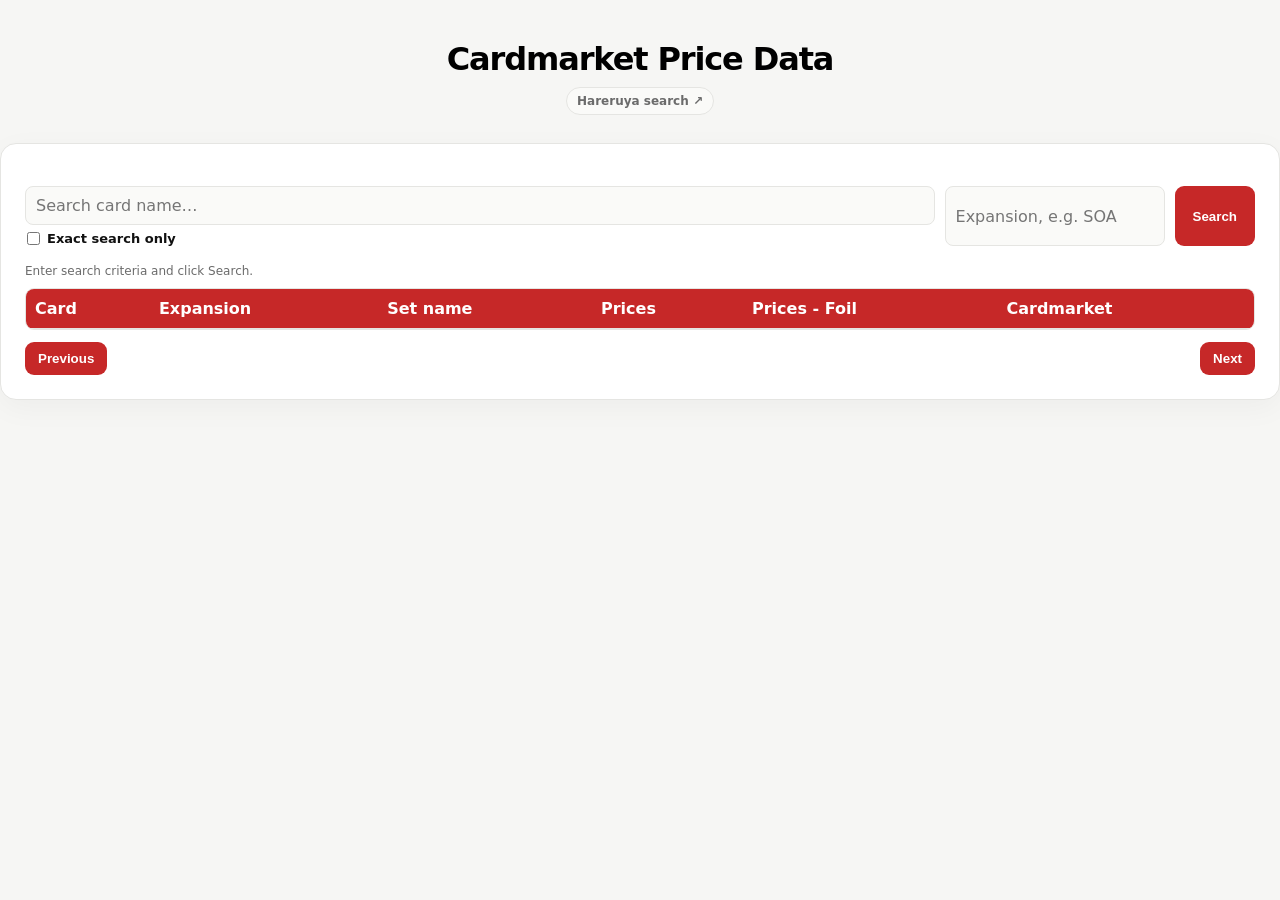
==== static/cardmarket.html @ c3c9817f "v0.2 - added Cardmarket rough indicators and table with a lookup" ====
<!doctype html>
<html lang="en">
<head>
  <meta charset="utf-8">
  <meta name="viewport" content="width=device-width, initial-scale=1">
  <title>Cardmarket Price Data | Hareruya Spyglass</title>
  <link rel="stylesheet" href="/static/styles.css">
</head>
<body>
  <main class="shell cardmarket-page">
    <header>
      <h1>Cardmarket Price Data</h1>
      <a class="top-data-link" href="/">Hareruya search ↗</a>
    </header>

    <section class="panel">
      <div class="cardmarket-view-tools">
        <div class="cardmarket-query-group">
          <input id="cardmarketQuery" type="search" placeholder="Search card name…">
          <label class="cardmarket-exact-option"><input id="cardmarketExact" type="checkbox"> Exact search only</label>
        </div>
        <input id="cardmarketExpansion" type="text" placeholder="Expansion, e.g. SOA">
        <button id="cardmarketSearch" type="button">Search</button>
      </div>
      <div class="cardmarket-local-meta"><div id="cardmarketTableStatus" class="cm-page-status">Enter search criteria and click Search.</div><div id="cardmarketFreshness" class="cm-page-status"></div></div>
      <div class="table-wrap">
        <table>
          <thead><tr>
            <th>Card</th>
            <th>Expansion</th>
            <th>Set name</th>
            <th>Prices</th>
            <th>Prices - Foil</th>
            <th>Cardmarket</th>
          </tr></thead>
          <tbody id="cardmarketTableBody"></tbody>
        </table>
      </div>
      <div class="cm-pagination">
        <button id="cardmarketPrev" type="button">Previous</button>
        <span id="cardmarketPageStatus" class="cm-page-status"></span>
        <button id="cardmarketNext" type="button">Next</button>
      </div>
    </section>
  </main>
  <script src="/static/cardmarket.js?v=39"></script>
</body>
</html>
---- static/styles.css ----
:root { --red:#c62828; --red-dark:#9f1f1f; --bg:#f6f6f4; --card:#fff; --text:#111; --muted:#6b6b6b; --border:#e5e5e2; --field:#fafaf8; }
* { box-sizing:border-box; }
body { margin:0; background:var(--bg); color:var(--text); font-family:Inter,ui-sans-serif,system-ui,-apple-system,BlinkMacSystemFont,"Segoe UI",sans-serif; }
.shell { width:min(1250px,calc(100% - 32px)); margin:0 auto; padding:42px 0 60px; }
header { margin-bottom:28px; text-align:center; }
h1 { margin:0; font-size:32px; line-height:1.1; letter-spacing:-.035em; color:#000; text-align:center; }
.top-data-link { display:inline-flex; align-items:center; margin-top:10px; padding:6px 10px; border:1px solid var(--border); border-radius:999px; background:var(--field); color:var(--muted); text-decoration:none; font-size:12px; font-weight:750; }
.top-data-link:hover { color:var(--text); border-color:#d7d7d2; background:#f1f1ed; }
p { margin:5px 0 0; color:var(--muted); }
.panel,.card-result { background:var(--card); border:1px solid var(--border); border-radius:16px; padding:24px; box-shadow:0 8px 30px rgba(0,0,0,.04); }
label { display:block; font-weight:700; font-size:14px; margin-bottom:7px; }
.hint { font-size:13px; margin:0 0 10px; }
textarea { width:100%; min-height:180px; resize:vertical; border:1px solid var(--border); background:var(--field); border-radius:10px; padding:13px; font:inherit; outline:none; }
textarea:focus,select:focus,input:focus { border-color:var(--red); box-shadow:0 0 0 3px rgba(198,40,40,.1); }
.options { display:grid; grid-template-columns:1fr 1fr 1fr; gap:14px; margin-top:18px; }
select,input { width:100%; padding:9px 10px; border:1px solid var(--border); border-radius:8px; background:var(--field); font:inherit; }
button { margin-top:18px; width:100%; border:0; border-radius:9px; background:var(--red); color:white; padding:13px 18px; font-weight:800; cursor:pointer; }
button:hover { background:var(--red-dark); } button:disabled { opacity:.55; cursor:not-allowed; }
.status { margin-top:12px; color:var(--muted); font-size:13px; }
.progress-track { margin-top:8px; height:7px; background:var(--border); border-radius:999px; overflow:hidden; }
.progress { width:0; height:100%; background:var(--red); transition:width .2s; }
.results { margin-top:24px; width:100vw; margin-left:calc(50% - 50vw); margin-right:calc(50% - 50vw); display:flex; flex-direction:column; align-items:center; gap:18px; }
.card-result { width:max-content; max-width:calc(100vw - 32px); margin-inline:auto; }
.card-result h2 { margin:0 0 14px; font-size:18px; }
.individual-section { padding-bottom:18px; }
.tabbar { display:flex; gap:6px; flex-wrap:nowrap; overflow-x:auto; margin-bottom:14px; border-bottom:1px solid var(--border); padding:0 2px 10px; scrollbar-width:thin; }
.tab { width:auto; flex:0 0 auto; margin:0; background:var(--field); color:var(--muted); padding:9px 12px; border:1px solid var(--border); border-radius:8px; white-space:nowrap; }
.tab:hover { background:var(--red-soft, #fdecec); color:var(--text); }
.tab.active { background:var(--red); color:#fff; border-color:var(--red); }
.tab-panel { min-width:0; }
.table-tools { display:flex; align-items:end; justify-content:space-between; gap:12px; margin-bottom:12px; flex-wrap:wrap; }
.filters { display:flex; align-items:end; gap:8px; flex-wrap:wrap; flex:1; }
.filter-control { min-width:120px; margin:0; font-size:12px; color:var(--muted); }
.filter-control input,.filter-control select { margin-top:5px; }
.title-filter { min-width:190px; }
.clear-filters { width:auto; margin:0; padding:9px 12px; background:var(--field); color:var(--text); border:1px solid var(--border); }
.clear-filters:hover { background:#eee; }
.table-count { color:var(--muted); font-size:12px; white-space:nowrap; }
.table-wrap { width:fit-content; max-width:100%; margin-inline:auto; overflow-x:auto; overflow-y:visible; border:1px solid var(--border); border-radius:9px; }
table { width:max-content; min-width:0; max-width:none; border-collapse:collapse; }
th,td { text-align:left; padding:10px 9px; border-bottom:1px solid var(--border); vertical-align:middle; white-space:nowrap; }
th { background:var(--red); color:white; cursor:pointer; position:sticky; top:0; user-select:none; }
th:last-child { cursor:default; }
.listing-heading { width:130px; cursor:default; }
.preview-heading { width:105px; cursor:default; }
.listing-unavailable { color:var(--muted); font-size:12px; }
tr:last-child td { border-bottom:0; }
.price { white-space:nowrap; font-variant-numeric:tabular-nums; font-weight:750; }
.eur-price { margin-left:4px; color:var(--muted); font-size:.88em; font-weight:550; }
.listing-button { display:inline-block; padding:6px 11px; border-radius:7px; background:var(--red); color:#fff; text-decoration:none; font-weight:700; font-size:12px; white-space:nowrap; }
.listing-button:hover { background:var(--red-dark); }
.preview-button { position:relative; display:inline-flex; align-items:center; justify-content:center; min-width:72px; padding:6px 10px; border-radius:7px; background:var(--field); color:var(--text); border:1px solid var(--border); font-weight:700; font-size:12px; white-space:nowrap; cursor:default; }
.preview-button:hover, .preview-button:focus-visible { background:#eee; outline:none; }
.preview-unavailable { color:var(--muted); }

.empty,.error,.no-results { padding:18px; background:var(--field); border-radius:9px; color:var(--muted); }
.hidden { display:none; }
@media (max-width:700px) { .shell{width:min(100% - 18px,1250px);padding-top:22px} h1{font-size:24px}.options{grid-template-columns:1fr}.panel,.card-result{padding:17px}.filter-control{min-width:calc(50% - 8px)}.title-filter{min-width:100%} }

.output-checks { display:flex; flex-direction:column; gap:9px; padding:10px 0 2px; }
.check-option { display:flex; align-items:center; gap:8px; margin:0; font-weight:500; font-size:13px; cursor:pointer; }
.check-option input { width:auto; margin:0; accent-color:var(--red); }
.image-preview-overlay { position:fixed; z-index:2147483647; width:max-content; max-width:calc(100vw - 20px); max-height:calc(100vh - 20px); overflow:hidden; padding:0; background:transparent; border:0; border-radius:10px; box-shadow:none; pointer-events:none; }
.image-preview-overlay img { display:block; width:auto; max-width:calc(100vw - 20px); height:auto; max-height:calc(100vh - 20px); object-fit:contain; border:1px solid var(--border); border-radius:8px; box-shadow:0 18px 45px rgba(0,0,0,.25); }
.image-preview-overlay.foil-preview::after, .mobile-card-media.foil-preview::after { content:""; position:absolute; inset:0; pointer-events:none; border-radius:inherit; background:linear-gradient(115deg, transparent 0%, rgba(255,73,73,.22) 16%, rgba(255,202,66,.22) 32%, rgba(76,218,132,.22) 48%, rgba(74,151,255,.22) 64%, rgba(178,93,255,.22) 80%, transparent 100%); mix-blend-mode:screen; }
.image-preview-overlay.foil-preview::before, .mobile-card-media.foil-preview::before { content:""; position:absolute; inset:0; pointer-events:none; border-radius:inherit; padding:2px; background:linear-gradient(120deg, #ff5b5b, #ffd166, #5ee58a, #6ca8ff, #b77cff, #ff6fa3, #ff5b5b); -webkit-mask:linear-gradient(#000 0 0) content-box, linear-gradient(#000 0 0); -webkit-mask-composite:xor; mask-composite:exclude; opacity:.88; }
.preview-message { padding:24px 14px; background:#fff; border:1px solid var(--border); border-radius:10px; box-shadow:0 18px 45px rgba(0,0,0,.25); color:var(--muted); text-align:center; font-size:13px; }


.filter-details summary { display:none; cursor:pointer; font-weight:800; color:var(--text); }
.mobile-sort-control { display:none; }
.mobile-result { display:none !important; }

@media (max-width:700px) {
  .shell { width:calc(100% - 20px); padding:22px 0 38px; }
  header { margin-bottom:20px; }
  h1 { font-size:24px; text-align:center; }
  .panel { padding:17px; }
  .results { width:100vw; margin-left:calc(50% - 50vw); margin-right:calc(50% - 50vw); padding:0; gap:12px; }
  .card-result { width:calc(100vw - 20px); max-width:none; padding:12px; border-radius:14px; box-shadow:0 6px 22px rgba(0,0,0,.05); }
  .card-result h2 { margin:1px 2px 10px; font-size:16px; line-height:1.25; }
  .individual-section { padding-bottom:12px; }
  .table-tools { align-items:center; gap:8px; margin-bottom:10px; }
  .filter-details { width:100%; }
  .filter-details summary { display:block; list-style:none; padding:9px 11px; border:1px solid var(--border); border-radius:10px; background:var(--field); font-size:12px; }
  .filter-details summary::-webkit-details-marker { display:none; }
  .filter-details summary::after { content:' ▾'; float:right; color:var(--muted); }
  .filter-details[open] summary::after { content:' ▴'; }
  .filter-details .filters { margin-top:7px; padding:9px; border:1px solid var(--border); border-radius:10px; background:var(--field); }
  .filters { display:grid; grid-template-columns:1fr 1fr; gap:8px; align-items:stretch; }
  .filter-control, .title-filter { min-width:0; }
  .filter-control input,.filter-control select { margin-top:4px; }
  .title-filter { grid-column:1 / -1; }
  .clear-filters { justify-self:start; }
  .mobile-sort-control { display:flex; align-items:end; gap:6px; }
  .mobile-sort-control label { margin:0; font-size:12px; color:var(--muted); }
  .mobile-sort-control select { margin-top:4px; min-width:104px; }
  .mobile-sort-direction { width:40px; margin:0; padding:9px 0; border:1px solid var(--border); background:var(--field); color:var(--text); }
  .mobile-sort-direction:hover { background:#eee; }
  .table-count { margin-left:auto; font-size:11px; }
  .table-wrap { width:100%; max-width:none; margin-inline:0; overflow:visible; border:0; }
  table { width:100%; min-width:0; display:block; border-collapse:separate; }
  thead { display:none; }
  tbody { display:grid; width:100%; gap:8px; }

  tr.listing-row { display:block; width:100%; margin:0; padding:0; border:1px solid var(--border); border-radius:12px; background:var(--card); box-shadow:0 3px 12px rgba(0,0,0,.035); overflow:hidden; }
  tr.listing-row > td:not(.mobile-result) { display:none !important; }
  tr.listing-row > td.mobile-result { display:block !important; width:100%; min-width:0; margin:0; padding:0 !important; border:0 !important; }
  td.mobile-result::before { display:none; content:none; }

  .mobile-listing-link { display:block; position:relative; color:inherit; text-decoration:none; -webkit-tap-highlight-color:transparent; }
  .mobile-listing-link:focus-visible { outline:2px solid var(--red); outline-offset:-2px; border-radius:11px; }
  .mobile-listing-link-unavailable { cursor:default; }
  .mobile-listing-card { display:grid; grid-template-columns:62px minmax(0,1fr) 15px; gap:10px; align-items:stretch; min-height:92px; padding:9px; }
  .mobile-card-media { position:relative; width:64px; min-height:87px; height:auto; border-radius:6px; overflow:hidden; background:var(--field); border:1px solid var(--border); align-self:stretch; }
  .mobile-card-image { display:block; width:100%; height:100%; object-fit:cover; object-position:center; }
  .mobile-card-image-empty { display:flex; align-items:center; justify-content:center; padding:6px; color:var(--muted); font-size:9px; text-align:center; line-height:1.2; }
  .mobile-card-info { min-width:0; display:flex; flex-direction:column; align-items:flex-start; justify-content:center; gap:5px; }
  .mobile-card-name { width:100%; min-width:0; font-size:14px; line-height:1.15; font-weight:800; color:var(--text); white-space:nowrap; overflow:hidden; text-overflow:ellipsis; }
  .mobile-card-price { width:100%; font-size:16px; line-height:1.15; font-weight:800; letter-spacing:-.01em; overflow-wrap:anywhere; }
  .mobile-card-price .eur-price { margin-left:4px; font-size:.86em; font-weight:600; }
  .mobile-card-badges { display:flex; flex-wrap:wrap; gap:4px; width:100%; }
  .mobile-badge { display:inline-flex; align-items:center; min-height:20px; padding:2px 7px; border-radius:999px; font-size:10px; line-height:1.15; font-weight:800; white-space:nowrap; }
  .badge-language { background:#e8f1ff; color:#315b96; }
  .badge-expansion { background:#e8f6eb; color:#286b43; }
  .badge-finish { background:#f0f0f0; color:#5c5c5c; }
  .badge-finish.foil { background:#fff0c2; color:#8a5c00; }
  .badge-finish.nonfoil { background:#ededed; color:#5e5e5e; }
  .mobile-card-chevron { align-self:center; justify-self:end; color:var(--muted); font-size:24px; line-height:1; font-weight:400; }
  .mobile-listing-link:hover .mobile-card-chevron, .mobile-listing-link:focus-visible .mobile-card-chevron { color:var(--red); }

  .no-results { display:block; }
  .image-preview-overlay { max-width:calc(100vw - 20px); max-height:calc(100vh - 20px); }
  .image-preview-overlay img { max-width:calc(100vw - 20px); max-height:calc(100vh - 20px); }
}

.cardmarket-prices { display:flex; flex-direction:column; gap:4px; min-width:300px; line-height:1.2; }
.cardmarket-heading { font-size:11px; font-weight:800; color:var(--text); }
.cardmarket-heading-cell { width:330px; cursor:default; }
.cardmarket-variant { display:flex; flex-wrap:wrap; gap:5px 9px; align-items:baseline; font-size:11px; color:var(--muted); font-variant-numeric:tabular-nums; }
.cardmarket-variant-label { color:var(--text); font-weight:750; min-width:60px; }
.cardmarket-unavailable { color:var(--muted); font-size:11px; }
.cardmarket-warning { display:inline-flex; align-items:center; justify-content:center; margin-left:2px; font-size:16px; line-height:1; cursor:help; }
.search-warnings { margin-top:9px; color:var(--red); font-size:13px; line-height:1.4; font-weight:700; }
.cardmarket-disclaimer { font-size:13px; margin:0 0 10px; color:var(--muted); line-height:1.4; font-weight:400; }
tr.cardmarket-ambiguous-row > td { background:#fff9df; }
.mobile-cardmarket .cardmarket-warning { display:none; }
.mobile-listing-card.cardmarket-ambiguous { background:#fff9df; border-color:#e7d99f; box-shadow:0 3px 12px rgba(145,112,0,.06); }
.mobile-cardmarket { width:100%; min-width:0; }
.mobile-cardmarket .cardmarket-prices { min-width:0; gap:3px; padding-top:1px; border-top:1px solid var(--border); }
.mobile-cardmarket .cardmarket-heading { font-size:10px; color:var(--muted); }
.mobile-cardmarket .cardmarket-variant { gap:3px 8px; font-size:10px; }
.mobile-cardmarket .cardmarket-variant-label { min-width:54px; }

@media (max-width:700px) {
  .mobile-cardmarket .cardmarket-prices { padding-top:5px; margin-top:1px; }
  .top-data-link { margin-top:8px; }
}

@media (min-width:701px) { .cardmarket-page > .panel { width:100vw; max-width:none; margin-left:calc(50% - 50vw); margin-right:calc(50% - 50vw); } }
.cardmarket-page { max-width:1250px; }
.cardmarket-page .table-wrap { width:100%; max-width:100%; }
.cardmarket-view-tools { display:grid; grid-template-columns:minmax(220px,1fr) minmax(150px,220px) auto; gap:10px; margin:18px 0; }
.cardmarket-view-tools button { width:auto; margin:0; }
.cardmarket-query-group { min-width:0; display:grid; gap:6px; }
.cardmarket-exact-option { display:flex; align-items:center; gap:7px; margin:0; padding:0 2px; white-space:nowrap; font-size:13px; font-weight:700; color:var(--text); }
.cardmarket-exact-option input { width:auto; margin:0; }
.cardmarket-page table { width:max-content; min-width:100%; max-width:none; }
.cardmarket-page th { position:sticky; }
.cardmarket-page th, .cardmarket-page td { white-space:nowrap; }
.cm-number { font-variant-numeric:tabular-nums; }
.cm-variant-line { font-size:12px; line-height:1.35; }
.cm-muted { color:var(--muted); font-size:12px; }
.cm-link { color:var(--red); font-weight:800; text-decoration:none; }
.cm-link-button { display:inline-block; padding:6px 10px; border-radius:7px; background:var(--red); color:#fff; text-decoration:none; font-size:12px; font-weight:800; white-space:nowrap; }
.cm-link-button:hover { background:var(--red-dark); }
.cm-link-button-disabled { background:#d7d7d2; color:#8a8a84; cursor:not-allowed; }
.cm-link:hover { color:var(--red-dark); text-decoration:underline; }
.cm-page-status { color:var(--muted); font-size:12px; }
.cardmarket-local-meta { display:flex; flex-wrap:wrap; justify-content:space-between; gap:6px 14px; margin-bottom:10px; }
.cm-pagination { display:flex; justify-content:space-between; align-items:center; gap:12px; margin-top:12px; }
.cm-pagination button { width:auto; margin:0; padding:9px 13px; }
.cm-mobile-result { display:none; }
.cm-mobile-link { display:block; color:inherit; text-decoration:none; -webkit-tap-highlight-color:transparent; }
.cm-mobile-link:focus-visible { outline:2px solid var(--red); outline-offset:-2px; border-radius:11px; }
.cm-mobile-card { display:grid; grid-template-columns:minmax(82px,.78fr) minmax(0,1.72fr) 16px; gap:9px; align-items:center; padding:8px 9px; border:1px solid var(--border); border-radius:11px; background:var(--card); box-shadow:0 2px 8px rgba(0,0,0,.028); }
.cm-mobile-info { min-width:0; align-self:stretch; display:flex; flex-direction:column; justify-content:center; }
.cm-mobile-name { font-size:13px; line-height:1.18; font-weight:800; color:var(--text); overflow-wrap:anywhere; }
.cm-mobile-expansion { display:inline-flex; align-items:center; width:max-content; max-width:100%; margin-top:4px; padding:2px 7px; border-radius:999px; background:#e8f6eb; color:#286b43; font-size:9px; line-height:1.2; font-weight:800; white-space:nowrap; overflow:hidden; text-overflow:ellipsis; }
.cm-mobile-prices { min-width:0; display:grid; gap:2px; }
.cm-mobile-price-head, .cm-mobile-price-row { min-width:0; display:grid; grid-template-columns:53px repeat(3,minmax(0,1fr)); gap:4px; align-items:center; }
.cm-mobile-price-head { min-height:14px; }
.cm-mobile-price-head span { text-align:center; font-size:7px; line-height:1; font-weight:800; color:var(--muted); text-transform:uppercase; letter-spacing:.02em; }
.cm-mobile-price-row { min-height:20px; }
.cm-mobile-price-row + .cm-mobile-price-row { border-top:1px solid var(--border); padding-top:2px; }
.cm-mobile-variant-label { font-size:9px; line-height:1.1; font-weight:800; color:var(--muted); white-space:nowrap; }
.cm-mobile-metric { min-width:0; display:block; white-space:nowrap; overflow:hidden; text-overflow:ellipsis; text-align:center; font-size:8px; font-weight:700; color:var(--text); }
.cm-mobile-not-found { grid-column:2 / -1; font-size:9px; line-height:1.1; font-weight:700; color:var(--muted); }
.cm-mobile-price-row-missing { min-height:20px; }
.cm-mobile-chevron { align-self:center; justify-self:end; color:var(--muted); font-size:22px; line-height:1; font-weight:400; }
.cm-mobile-link:hover .cm-mobile-chevron, .cm-mobile-link:focus-visible .cm-mobile-chevron { color:var(--red); }
.cm-mobile-link-unavailable .cm-mobile-card { background:var(--field); }
.cm-mobile-card-unavailable .cm-mobile-name { color:var(--muted); }
@media (max-width:700px) {
  .cardmarket-view-tools { grid-template-columns:1fr; }
  .cardmarket-view-tools button { width:100%; }
  .cardmarket-page .table-wrap { width:100%; overflow:visible; border:0; }
  .cardmarket-page table { width:100%; min-width:0; display:block; border-collapse:separate; }
  .cardmarket-page thead { display:none; }
  .cardmarket-page tbody { display:grid; width:100%; gap:8px; }
  .cardmarket-page tbody > tr { display:block; width:100%; margin:0; padding:0; border:0; }
  .cardmarket-page tbody > tr > td:not(.cm-mobile-result) { display:none !important; }
  .cardmarket-page tbody > tr > td.cm-mobile-result { display:block !important; width:100%; min-width:0; margin:0; padding:0 !important; border:0 !important; white-space:normal; }
  .cm-mobile-result + td { display:none !important; }
  .cm-pagination { align-items:stretch; flex-direction:column; }
  .cm-pagination button { width:100%; }
  .cardmarket-local-meta { margin-bottom:9px; }
}
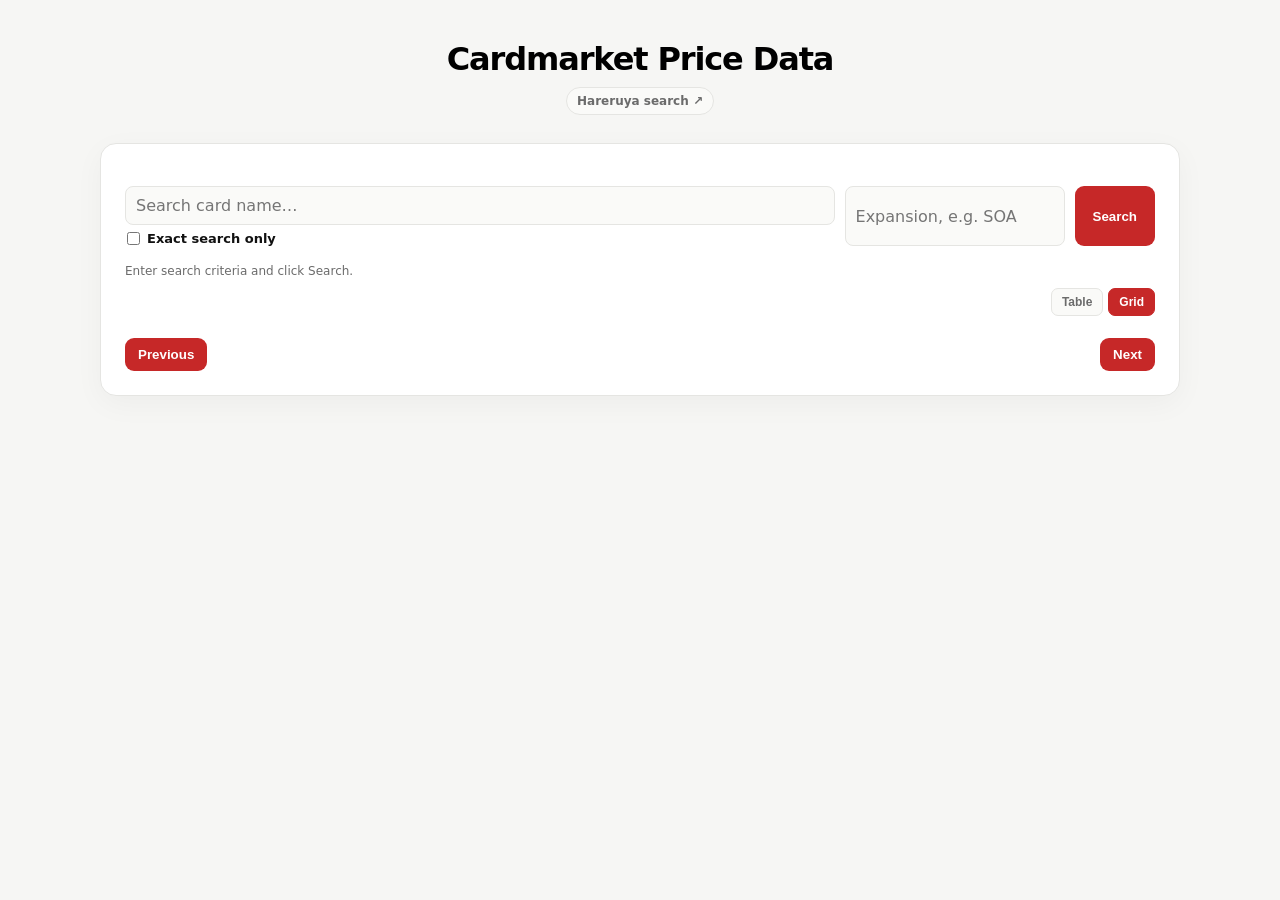
==== commit 27e8e13e: "v1.1 - changed CM Price Data results to add grid view with images" ====
--- a/static/cardmarket.html
+++ b/static/cardmarket.html
@@ -4,7 +4,7 @@
   <meta charset="utf-8">
   <meta name="viewport" content="width=device-width, initial-scale=1">
   <title>Cardmarket Price Data | Hareruya Spyglass</title>
-  <link rel="stylesheet" href="/static/styles.css">
+  <link rel="stylesheet" href="/static/styles.css?v=49">
 </head>
 <body>
   <main class="shell cardmarket-page">
@@ -16,13 +16,20 @@
     <section class="panel">
       <div class="cardmarket-view-tools">
         <div class="cardmarket-query-group">
-          <input id="cardmarketQuery" type="search" placeholder="Search card name…">
+          <div class="cardmarket-search-box">
+            <input id="cardmarketQuery" type="search" placeholder="Search card name…" autocomplete="off" aria-autocomplete="list" aria-controls="cardmarketSuggestions" aria-expanded="false">
+            <div id="cardmarketSuggestions" class="cardmarket-suggestions" role="listbox" hidden></div>
+          </div>
           <label class="cardmarket-exact-option"><input id="cardmarketExact" type="checkbox"> Exact search only</label>
         </div>
         <input id="cardmarketExpansion" type="text" placeholder="Expansion, e.g. SOA">
         <button id="cardmarketSearch" type="button">Search</button>
       </div>
       <div class="cardmarket-local-meta"><div id="cardmarketTableStatus" class="cm-page-status">Enter search criteria and click Search.</div><div id="cardmarketFreshness" class="cm-page-status"></div></div>
+      <div class="cardmarket-view-switch" role="group" aria-label="Result view">
+        <button id="cardmarketTableView" class="cm-view-button" type="button" aria-pressed="false">Table</button>
+        <button id="cardmarketGridView" class="cm-view-button active" type="button" aria-pressed="true">Grid</button>
+      </div>
       <div class="table-wrap">
         <table>
           <thead><tr>
@@ -36,13 +43,15 @@
           <tbody id="cardmarketTableBody"></tbody>
         </table>
       </div>
+      <div id="cardmarketGrid" class="cm-card-grid" hidden></div>
       <div class="cm-pagination">
         <button id="cardmarketPrev" type="button">Previous</button>
         <span id="cardmarketPageStatus" class="cm-page-status"></span>
         <button id="cardmarketNext" type="button">Next</button>
       </div>
+      <div id="cardmarketMobileLoadMore" class="cm-mobile-load-more" hidden aria-live="polite"></div>
     </section>
   </main>
-  <script src="/static/cardmarket.js?v=39"></script>
+  <script src="/static/cardmarket.js?v=50"></script>
 </body>
 </html>
--- a/static/styles.css
+++ b/static/styles.css
@@ -51,7 +51,6 @@
 .listing-button:hover { background:var(--red-dark); }
 .preview-button { position:relative; display:inline-flex; align-items:center; justify-content:center; min-width:72px; padding:6px 10px; border-radius:7px; background:var(--field); color:var(--text); border:1px solid var(--border); font-weight:700; font-size:12px; white-space:nowrap; cursor:default; }
 .preview-button:hover, .preview-button:focus-visible { background:#eee; outline:none; }
-.preview-unavailable { color:var(--muted); }
 
 .empty,.error,.no-results { padding:18px; background:var(--field); border-radius:9px; color:var(--muted); }
 .hidden { display:none; }
@@ -138,14 +137,13 @@
 .cardmarket-heading { font-size:11px; font-weight:800; color:var(--text); }
 .cardmarket-heading-cell { width:330px; cursor:default; }
 .cardmarket-variant { display:flex; flex-wrap:wrap; gap:5px 9px; align-items:baseline; font-size:11px; color:var(--muted); font-variant-numeric:tabular-nums; }
-.cardmarket-variant-label { color:var(--text); font-weight:750; min-width:60px; }
 .cardmarket-unavailable { color:var(--muted); font-size:11px; }
 .cardmarket-warning { display:inline-flex; align-items:center; justify-content:center; margin-left:2px; font-size:16px; line-height:1; cursor:help; }
 .search-warnings { margin-top:9px; color:var(--red); font-size:13px; line-height:1.4; font-weight:700; }
 .cardmarket-disclaimer { font-size:13px; margin:0 0 10px; color:var(--muted); line-height:1.4; font-weight:400; }
-tr.cardmarket-ambiguous-row > td { background:#fff9df; }
+td.cardmarket-ambiguous-price-cell { background:#fff9df; }
 .mobile-cardmarket .cardmarket-warning { display:none; }
-.mobile-listing-card.cardmarket-ambiguous { background:#fff9df; border-color:#e7d99f; box-shadow:0 3px 12px rgba(145,112,0,.06); }
+.mobile-cardmarket.cardmarket-ambiguous-prices { background:#fff9df; border-radius:7px; padding:5px 6px; box-shadow:0 2px 8px rgba(145,112,0,.06); }
 .mobile-cardmarket { width:100%; min-width:0; }
 .mobile-cardmarket .cardmarket-prices { min-width:0; gap:3px; padding-top:1px; border-top:1px solid var(--border); }
 .mobile-cardmarket .cardmarket-heading { font-size:10px; color:var(--muted); }
@@ -157,23 +155,36 @@
   .top-data-link { margin-top:8px; }
 }
 
-@media (min-width:701px) { .cardmarket-page > .panel { width:100vw; max-width:none; margin-left:calc(50% - 50vw); margin-right:calc(50% - 50vw); } }
+@media (min-width:701px) { .cardmarket-page > .panel { width:calc(100vw - 200px); max-width:none; margin-left:calc(50% - 50vw + 100px); margin-right:calc(50% - 50vw + 100px); } }
 .cardmarket-page { max-width:1250px; }
 .cardmarket-page .table-wrap { width:100%; max-width:100%; }
-.cardmarket-view-tools { display:grid; grid-template-columns:minmax(220px,1fr) minmax(150px,220px) auto; gap:10px; margin:18px 0; }
+.cardmarket-view-tools { position:relative; z-index:50; display:grid; grid-template-columns:minmax(220px,1fr) minmax(150px,220px) auto; gap:10px; margin:18px 0; }
 .cardmarket-view-tools button { width:auto; margin:0; }
-.cardmarket-query-group { min-width:0; display:grid; gap:6px; }
+.cardmarket-query-group { min-width:0; display:grid; gap:6px; overflow:visible; }
+.cardmarket-search-box { position:relative; z-index:60; min-width:0; overflow:visible; }
+.cardmarket-suggestions { position:absolute; z-index:1000; top:calc(100% + 4px); left:0; right:0; max-height:300px; overflow-y:auto; padding:4px; border:1px solid var(--border); border-radius:8px; background:var(--card); box-shadow:0 8px 22px rgba(0,0,0,.12); }
+.cardmarket-suggestions[hidden] { display:none; }
+.cardmarket-suggestion { display:block; width:100%; margin:0; padding:8px 10px; border:0; border-radius:6px; background:transparent; color:var(--text); text-align:left; font-size:13px; font-weight:700; line-height:1.2; cursor:pointer; }
+.cardmarket-suggestion:hover, .cardmarket-suggestion:focus-visible { background:var(--field); outline:0; }
+.cardmarket-suggestion-status { padding:8px 10px; color:var(--muted); font-size:13px; line-height:1.2; font-weight:600; }
 .cardmarket-exact-option { display:flex; align-items:center; gap:7px; margin:0; padding:0 2px; white-space:nowrap; font-size:13px; font-weight:700; color:var(--text); }
 .cardmarket-exact-option input { width:auto; margin:0; }
 .cardmarket-page table { width:max-content; min-width:100%; max-width:none; }
 .cardmarket-page th { position:sticky; }
 .cardmarket-page th, .cardmarket-page td { white-space:nowrap; }
-.cm-number { font-variant-numeric:tabular-nums; }
 .cm-variant-line { font-size:12px; line-height:1.35; }
 .cm-muted { color:var(--muted); font-size:12px; }
 .cm-link { color:var(--red); font-weight:800; text-decoration:none; }
 .cm-link-button { display:inline-block; padding:6px 10px; border-radius:7px; background:var(--red); color:#fff; text-decoration:none; font-size:12px; font-weight:800; white-space:nowrap; }
 .cm-link-button:hover { background:var(--red-dark); }
+.cm-cardmarket-actions { display:flex; align-items:center; gap:6px; }
+.cm-preview-button { min-width:72px; }
+.preview-button-disabled { background:#d7d7d2; color:#8a8a84; cursor:not-allowed; }
+
+.cm-mobile-image-frame { width:66px; height:95px; flex:0 0 66px; overflow:hidden; border-radius:6px; }
+.cm-mobile-image-frame .cm-mobile-image, .cm-mobile-image-frame .cm-mobile-image-placeholder { width:66px; height:95px; }
+.cm-mobile-image-frame .cm-mobile-image { border-radius:6px; }
+.cm-desktop-image-placeholder { width:min(488px, calc(100vw - 20px)); height:auto; aspect-ratio:488 / 680; max-height:calc(100vh - 20px); padding:10px; box-sizing:border-box; border-radius:8px; font-size:20px; }
 .cm-link-button-disabled { background:#d7d7d2; color:#8a8a84; cursor:not-allowed; }
 .cm-link:hover { color:var(--red-dark); text-decoration:underline; }
 .cm-page-status { color:var(--muted); font-size:12px; }
@@ -183,25 +194,63 @@
 .cm-mobile-result { display:none; }
 .cm-mobile-link { display:block; color:inherit; text-decoration:none; -webkit-tap-highlight-color:transparent; }
 .cm-mobile-link:focus-visible { outline:2px solid var(--red); outline-offset:-2px; border-radius:11px; }
-.cm-mobile-card { display:grid; grid-template-columns:minmax(82px,.78fr) minmax(0,1.72fr) 16px; gap:9px; align-items:center; padding:8px 9px; border:1px solid var(--border); border-radius:11px; background:var(--card); box-shadow:0 2px 8px rgba(0,0,0,.028); }
-.cm-mobile-info { min-width:0; align-self:stretch; display:flex; flex-direction:column; justify-content:center; }
-.cm-mobile-name { font-size:13px; line-height:1.18; font-weight:800; color:var(--text); overflow-wrap:anywhere; }
-.cm-mobile-expansion { display:inline-flex; align-items:center; width:max-content; max-width:100%; margin-top:4px; padding:2px 7px; border-radius:999px; background:#e8f6eb; color:#286b43; font-size:9px; line-height:1.2; font-weight:800; white-space:nowrap; overflow:hidden; text-overflow:ellipsis; }
-.cm-mobile-prices { min-width:0; display:grid; gap:2px; }
-.cm-mobile-price-head, .cm-mobile-price-row { min-width:0; display:grid; grid-template-columns:53px repeat(3,minmax(0,1fr)); gap:4px; align-items:center; }
-.cm-mobile-price-head { min-height:14px; }
+.cm-mobile-card { display:grid; grid-template-columns:66px minmax(0,1fr) 10px; grid-template-rows:minmax(0,1fr) auto; gap:4px 8px; height:112px; box-sizing:border-box; align-items:center; padding:5px 8px; border:1px solid var(--border); border-radius:10px; background:var(--card); box-shadow:0 2px 8px rgba(0,0,0,.028); }
+.cm-mobile-image-wrap { grid-column:1; grid-row:1 / span 2; width:66px; height:95px; display:flex; align-items:center; justify-content:center; align-self:center; justify-self:center; overflow:hidden; border-radius:6px; }
+.cm-mobile-image { display:block; width:66px; height:95px; object-fit:cover; object-position:center; border-radius:6px; background:var(--field); }
+.cm-mobile-image-frame [hidden] { display:none !important; }
+.cm-mobile-image-missing { border:1px solid var(--border); }
+.cm-mobile-info { grid-column:2; grid-row:1; min-width:0; align-self:stretch; display:flex; align-items:center; justify-content:center; overflow:hidden; }
+.cm-mobile-title-line { width:100%; min-width:0; line-height:1.14; }
+.cm-mobile-name { min-width:0; font-size:13px; line-height:1.14; font-weight:800; color:var(--text); overflow-wrap:anywhere; }
+.cm-mobile-expansion { display:inline-flex; align-items:center; max-width:100%; margin-left:4px; padding:1px 6px; border-radius:999px; background:#e8f6eb; color:#286b43; font-size:9px; line-height:1.15; font-weight:800; white-space:nowrap; overflow:hidden; text-overflow:ellipsis; vertical-align:baseline; }
+.cm-mobile-prices { grid-column:2; grid-row:2; min-width:0; display:grid; gap:1px; align-self:end; }
+.cm-mobile-price-head, .cm-mobile-price-row { min-width:0; display:grid; grid-template-columns:49px repeat(3,minmax(0,1fr)); gap:2px; align-items:center; }
+.cm-mobile-price-head { min-height:12px; }
 .cm-mobile-price-head span { text-align:center; font-size:7px; line-height:1; font-weight:800; color:var(--muted); text-transform:uppercase; letter-spacing:.02em; }
-.cm-mobile-price-row { min-height:20px; }
-.cm-mobile-price-row + .cm-mobile-price-row { border-top:1px solid var(--border); padding-top:2px; }
-.cm-mobile-variant-label { font-size:9px; line-height:1.1; font-weight:800; color:var(--muted); white-space:nowrap; }
-.cm-mobile-metric { min-width:0; display:block; white-space:nowrap; overflow:hidden; text-overflow:ellipsis; text-align:center; font-size:8px; font-weight:700; color:var(--text); }
-.cm-mobile-not-found { grid-column:2 / -1; font-size:9px; line-height:1.1; font-weight:700; color:var(--muted); }
-.cm-mobile-price-row-missing { min-height:20px; }
-.cm-mobile-chevron { align-self:center; justify-self:end; color:var(--muted); font-size:22px; line-height:1; font-weight:400; }
+.cm-mobile-price-row { min-height:18px; }
+.cm-mobile-price-row + .cm-mobile-price-row { border-top:1px solid var(--border); padding-top:1px; }
+.cm-mobile-variant-label { font-size:9px; line-height:1.05; font-weight:800; color:var(--muted); white-space:nowrap; }
+.cm-mobile-metric { min-width:0; display:block; white-space:nowrap; overflow:hidden; text-overflow:ellipsis; text-align:center; font-size:12px; font-weight:700; color:var(--text); }
+.cm-mobile-not-found { grid-column:2 / -1; font-size:9px; line-height:1.05; font-weight:700; color:var(--muted); }
+.cm-mobile-price-row-missing { min-height:18px; }
+.cm-mobile-chevron { grid-column:3; grid-row:1 / span 2; align-self:center; justify-self:end; color:var(--muted); font-size:20px; line-height:1; font-weight:400; }
 .cm-mobile-link:hover .cm-mobile-chevron, .cm-mobile-link:focus-visible .cm-mobile-chevron { color:var(--red); }
 .cm-mobile-link-unavailable .cm-mobile-card { background:var(--field); }
 .cm-mobile-card-unavailable .cm-mobile-name { color:var(--muted); }
+.cm-mobile-load-more { display:none; }
+.cardmarket-view-switch { display:flex; justify-content:flex-end; gap:5px; margin:0 0 10px; }
+.cm-view-button { width:auto; margin:0; padding:6px 10px; border:1px solid var(--border); border-radius:7px; background:var(--field); color:var(--muted); font-size:12px; font-weight:800; }
+.cm-view-button.active { background:var(--red); color:#fff; border-color:var(--red); }
+.cm-card-grid { display:grid; grid-template-columns:repeat(auto-fill,minmax(260px,1fr)); gap:18px; align-items:start; }
+.cm-card-grid[hidden] { display:none; }
+.cm-grid-link { display:block; color:inherit; text-decoration:none; min-width:0; }
+.cm-grid-card { display:grid; grid-template-rows:auto 1fr auto; min-width:0; min-height:500px; padding:11px 11px 9px; border:1px solid var(--border); border-radius:10px; background:var(--card); box-shadow:0 2px 8px rgba(0,0,0,.028); transition:transform .12s ease, box-shadow .12s ease; }
+.cm-grid-link:hover .cm-grid-card, .cm-grid-link:focus-visible .cm-grid-card { transform:translateY(-1px); box-shadow:0 5px 14px rgba(0,0,0,.08); }
+.cm-grid-link:focus-visible { outline:2px solid var(--red); outline-offset:3px; border-radius:11px; }
+.cm-grid-title { min-width:0; min-height:38px; padding:2px 2px 8px; font-size:14px; line-height:1.18; font-weight:800; overflow-wrap:anywhere; }
+.cm-grid-expansion { display:inline-flex; align-items:center; margin-left:4px; padding:2px 7px; border-radius:999px; background:#e8f6eb; color:#286b43; font-size:9px; line-height:1.15; font-weight:800; white-space:nowrap; vertical-align:middle; }
+.cm-grid-image-frame { width:min(238px,100%); max-width:100%; aspect-ratio:488 / 680; justify-self:center; align-self:center; margin:10px auto; overflow:hidden; border-radius:8px; }
+.cm-grid-image-frame .cm-grid-image, .cm-grid-image-frame .cm-grid-image-placeholder { width:100%; height:100%; }
+.cm-grid-image { display:block; object-fit:cover; object-position:center; border-radius:8px; background:var(--field); }
+.cm-grid-image-frame [hidden] { display:none !important; }
+.cm-grid-image-missing { border:1px solid var(--border); }
+.cm-grid-image-placeholder { font-size:12px; }
+.cm-image-placeholder { display:flex; align-items:center; justify-content:center; box-sizing:border-box; padding:14px; border:1px solid var(--border); border-radius:8px; background:#ededeb; color:#777; font-family:Georgia, 'Times New Roman', serif; font-size:13px; font-weight:700; line-height:1.25; text-align:center; }
+.cm-grid-image-placeholder, .cm-mobile-image-placeholder { width:100%; height:100%; }
+.cm-desktop-image-placeholder { width:260px; aspect-ratio:488 / 680; }
+.cm-grid-prices { border-top:1px solid var(--border); padding-top:6px; display:grid; gap:2px; }
+.cm-grid-price-head, .cm-grid-prices .cm-mobile-price-row { min-width:0; display:grid; grid-template-columns:64px repeat(3,minmax(0,1fr)); gap:3px; align-items:center; }
+.cm-grid-price-head span { text-align:center; font-size:9px; line-height:1; font-weight:800; color:var(--muted); text-transform:uppercase; letter-spacing:.02em; }
+.cm-grid-prices .cm-mobile-price-row { min-height:21px; }
+.cm-grid-prices .cm-mobile-price-row + .cm-mobile-price-row { border-top:1px solid var(--border); padding-top:2px; }
+.cm-grid-prices .cm-mobile-variant-label { font-size:11px; }
+.cm-grid-prices .cm-mobile-metric { font-size:12px; }
+.cm-grid-prices .cm-mobile-not-found { font-size:10px; }
+.cm-grid-card-unavailable { background:var(--field); }
+.cm-grid-empty { grid-column:1 / -1; padding:30px 10px; text-align:center; color:var(--muted); }
+
 @media (max-width:700px) {
+  .cardmarket-view-switch { display:none; }
   .cardmarket-view-tools { grid-template-columns:1fr; }
   .cardmarket-view-tools button { width:100%; }
   .cardmarket-page .table-wrap { width:100%; overflow:visible; border:0; }
@@ -212,7 +261,8 @@
   .cardmarket-page tbody > tr > td:not(.cm-mobile-result) { display:none !important; }
   .cardmarket-page tbody > tr > td.cm-mobile-result { display:block !important; width:100%; min-width:0; margin:0; padding:0 !important; border:0 !important; white-space:normal; }
   .cm-mobile-result + td { display:none !important; }
-  .cm-pagination { align-items:stretch; flex-direction:column; }
-  .cm-pagination button { width:100%; }
+  .cm-pagination { display:none; }
+  .cm-mobile-load-more { display:block; min-height:18px; margin:5px 0 2px; text-align:center; color:var(--muted); font-size:10px; line-height:1.2; font-weight:700; }
+  .cm-mobile-load-more[hidden] { display:none; }
   .cardmarket-local-meta { margin-bottom:9px; }
 }
